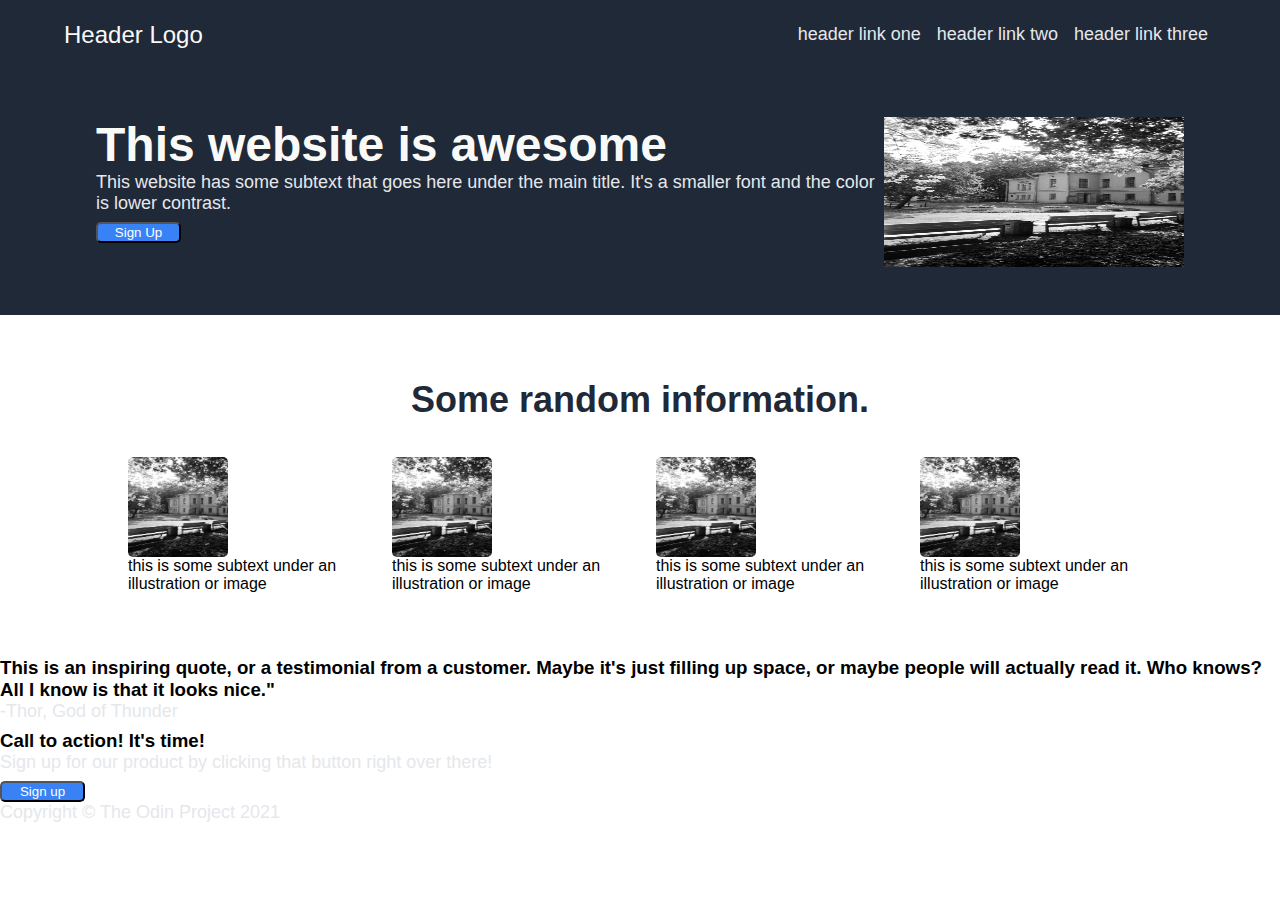
==== css-exercises/landingpage/index.html @ aa0cc7b7 "fix duplicated git" ====
<!DOCTYPE html>
<html lang="en">
<head>
  <meta charset="UTF-8">
  <meta http-equiv="X-UA-Compatible" content="IE=edge">
  <meta name="viewport" content="width=device-width, initial-scale=1.0">
  <title>New Landing Page</title>
  <link rel="stylesheet" href="style.css">
</head>

<header>
  <div class="header">Header Logo</div>
  <ul>
    <li><a>header link one</a></li>
    <li><a>header link two</a></li>
    <li><a>header link three</a></li>
  </ul>
</header>

<body>
  <div class="section1">
    <div class="section1-left">
      <h1>This website is awesome</h1>
      <p>This website has some subtext that goes here under the main title. It's a smaller font and the color is lower contrast.</p>
      <button>Sign Up</button>
    </div>

    <img class="large-img" src="./imgs/pexels-daria-zlatkina-10171227.jpg">
  </div>

  <div class="section2">
    <h2>Some random information.</h2>
    <div class="cards">
      <div class="item">
        <img src="./imgs/pexels-daria-zlatkina-10171227.jpg" alt="img1">
        <div class="text">this is some subtext under an illustration or image</div>
      </div>
      <div class="item">
        <img src="./imgs/pexels-daria-zlatkina-10171227.jpg" alt="img2">
        <div class="text">this is some subtext under an illustration or image</div>
      </div>
      <div class="item">
        <img src="./imgs/pexels-daria-zlatkina-10171227.jpg" alt="img3">
        <div class="text">this is some subtext under an illustration or image</div>
      </div>
      <div class="item">
        <img src="./imgs/pexels-daria-zlatkina-10171227.jpg" alt="img4">
        <div class="text">this is some subtext under an illustration or image</div>
      </div>
    </div>
  </div>

  <div class="section3">
    <h3>This is an inspiring quote, or a testimonial from a customer. Maybe it's just filling up space, or maybe people will actually read it. Who knows? All I know is that it looks nice."</h3>
    <p class="attribution">-Thor, God of Thunder</p>
  </div>

  <div class="section4">
    <h3 class="banner-header">Call to action! It's time!</h3>
    <p class="banner-text">Sign up for our product by clicking that button right over there!</p>
    <button>Sign up</button>
  </div>
</body>

<footer>
  <p>Copyright © The Odin Project 2021</p>
</footer>
</html>
---- css-exercises/landingpage/style.css ----
* {
  font-family: Roboto, sans-serif;
  margin: 0;
}
/* header */
header{
  display: flex;
  background-color: #1F2937;
  margin: 0;
  justify-content: space-between;
  align-items: center;
  padding: 1em 4em;
}

header>.header {
  font-size: 24px;
  color: #F9FAF8;
}

header>ul {
  display: flex;
  flex-direction: row;
  
}

header li{
  padding: 8px;
  list-style-type: none;
}

header a {
  font-size: 18px;
  color: #E5E7EB;
  
}

/* section1 */
.section1 {
  display: flex;
  background-color: #1F2937;
  padding: 3em 6em;
}

.section1-left {
  display: flex;
  flex-direction: column;
}
h1 {
  font-size: 48px;
  font-weight: bolder;
  color: #F9FAF8;
  margin-bottom: 0;
}

p {
  font-size: 18px;
  color: #E5E7EB;
  margin-bottom: 8px;
}

.large-img {
  background-color: gray;
  background-position:center;
  background-size: contain;
  min-width: 300px;
  min-height: 50px;
  max-height: 150px;
  max-width: 450px;
}

button {
  background-color: #3882F6;
  width: 85px;
  color: white;
  border-radius: 5px;
}

/* section 2 */
.section2 {
  display: flex;
  flex-direction: column;
  align-items: center;
  padding: 4em 8em;
}

h2 {
  font-size: 36px;
  font-weight: bolder;
  color: #1F2937;
  margin-bottom: 1em;
}

.cards {
  display: flex;
  flex-direction: row;
  gap: 2em;
}

.item {
  display: flex;
  flex-direction: column;
  justify-content: center;
}

.item>img {
  width: 100px;
  height: 100px;
  border-radius: 5px;
}

/* centring the item contents doesn't seem to be helping...*/

/* section 3*/
/* section 4 */
/* footer */

/*incomplete sections
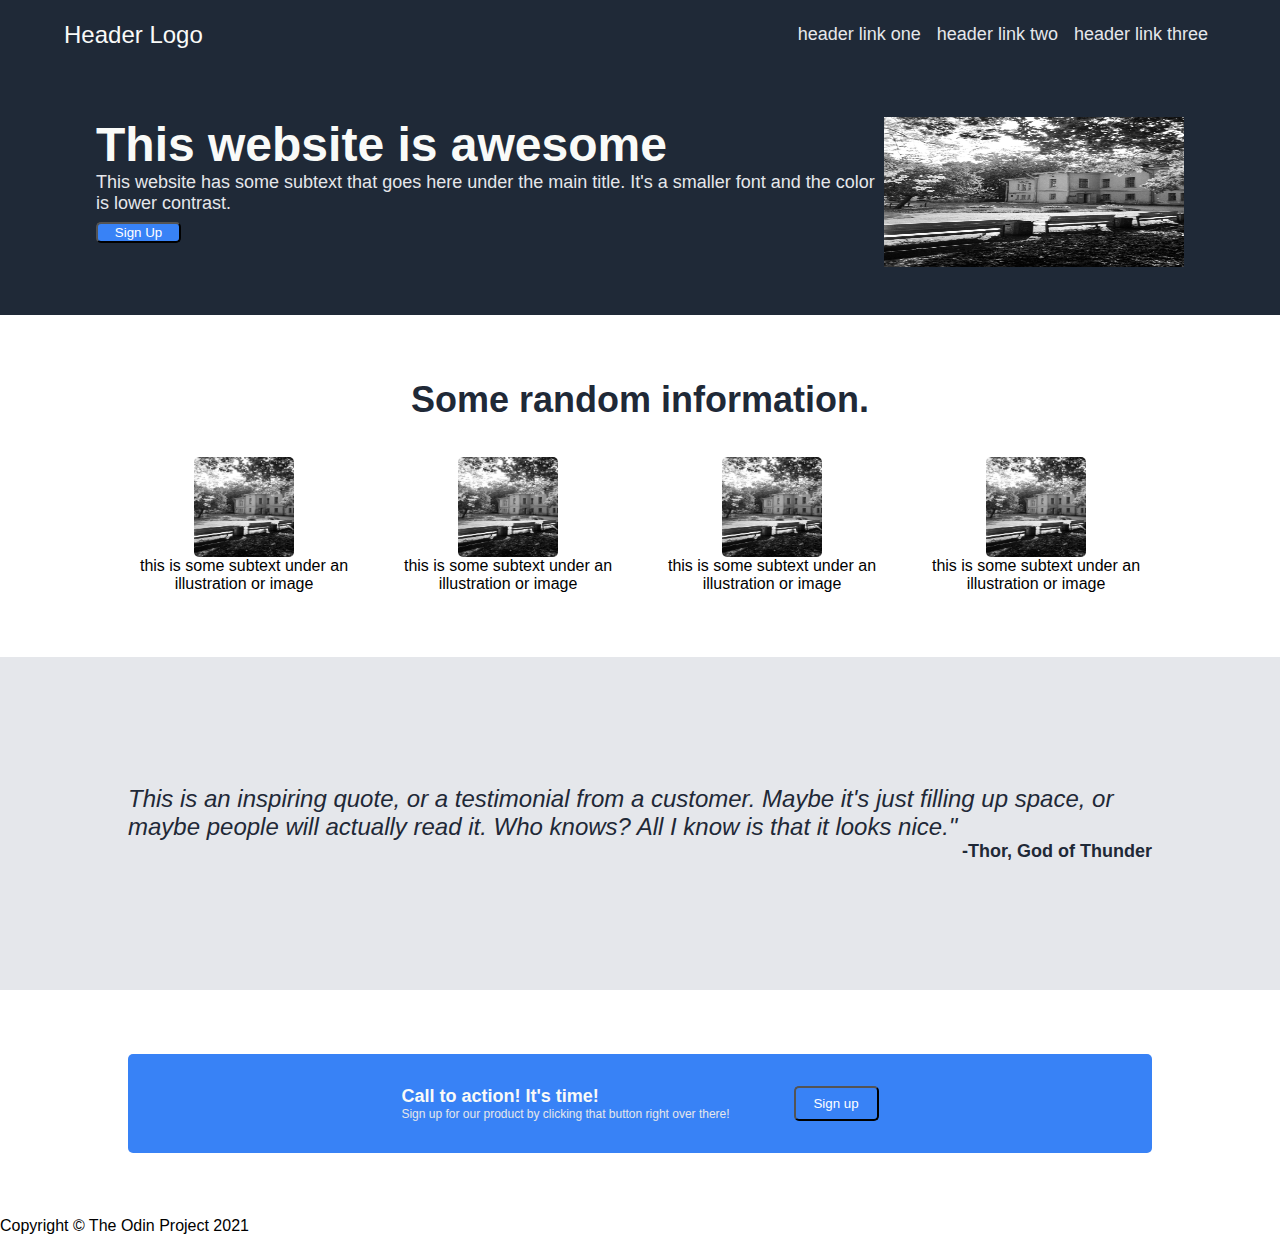
==== commit b1d6ab33: "finish section 4" ====
--- a/css-exercises/landingpage/index.html
+++ b/css-exercises/landingpage/index.html
@@ -52,13 +52,17 @@
 
   <div class="section3">
     <h3>This is an inspiring quote, or a testimonial from a customer. Maybe it's just filling up space, or maybe people will actually read it. Who knows? All I know is that it looks nice."</h3>
-    <p class="attribution">-Thor, God of Thunder</p>
+    <h4 class="attribution">-Thor, God of Thunder</h4>
   </div>
 
   <div class="section4">
-    <h3 class="banner-header">Call to action! It's time!</h3>
-    <p class="banner-text">Sign up for our product by clicking that button right over there!</p>
-    <button>Sign up</button>
+    <div class="banner">
+      <div class="banner-items">
+        <h3 class="banner-header">Call to action! It's time!</h3>
+        <p class="banner-text">Sign up for our product by clicking that button right over there!</p>
+      </div>
+      <button>Sign up</button>
+    </div>
   </div>
 </body>
 
--- a/css-exercises/landingpage/style.css
+++ b/css-exercises/landingpage/style.css
@@ -52,7 +52,7 @@
   margin-bottom: 0;
 }
 
-p {
+.section1 p {
   font-size: 18px;
   color: #E5E7EB;
   margin-bottom: 8px;
@@ -98,20 +98,74 @@
 
 .item {
   display: flex;
+  flex-wrap:wrap;
   flex-direction: column;
-  justify-content: center;
+  align-items: center;
 }
 
 .item>img {
   width: 100px;
   height: 100px;
   border-radius: 5px;
+  /*margin: auto;   /* for some reason forced to use this instead of justify-content on parent UPDATE works now if flex-wrap enabled */
 }
 
-/* centring the item contents doesn't seem to be helping...*/
+.item>.text {
+  text-align: center;   /* for some reason forced to use this instead of justify-content on parent */
+}
 
 /* section 3*/
+.section3 {
+  background-color: #E5E7EB;
+  display: flex;
+  padding: 8em;
+  flex-direction: column;
+}
+
+h3 {
+  font-size: 24px;
+  font-style: italic;
+  color: #1F2937;
+  font-weight:normal;
+}
+
+.attribution {
+  display: flex;
+  font-size: 18px;
+  font-weight: bolder;
+  color: #1F2937;
+  align-self:flex-end;    /* since flex direction is column, align swaps to be horizontal plane */
+}
 /* section 4 */
+.section4 {
+  padding: 4em 8em;
+}
+.banner {
+  background-color: #3882F6;
+  border-radius: 5px;
+  display: flex;
+  padding: 2em 3em;
+  justify-content: center;
+  gap: 4em;
+}
+
+.banner-items {
+  display: flex;
+  flex-direction: column;
+}
+
+.banner-header {
+  color: #F9FAF8;
+  font-size: 18px;
+  font-weight: bold;
+  font-style: normal;
+}
+
+.banner-text {
+  color: #E5E7EB;
+  font-size: 12px;
+}
+
 /* footer */
 
 /*incomplete sections